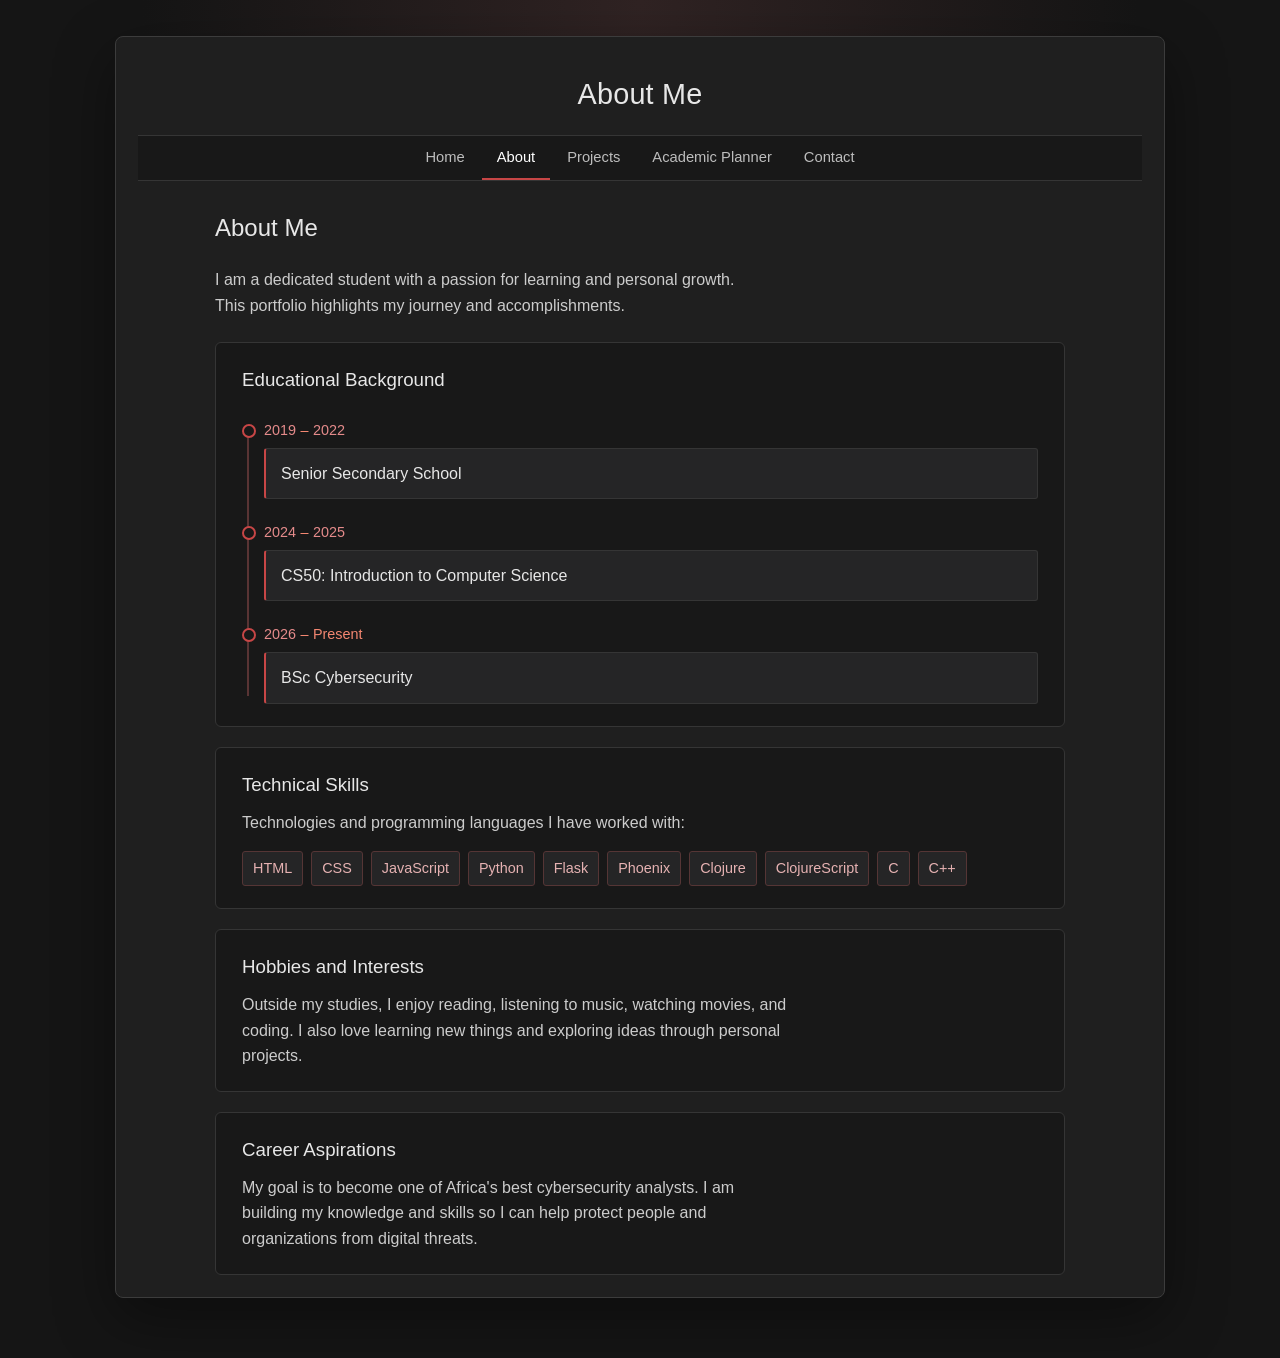
==== About.html @ 2ae8e8ff "Cos 103 Submission" ====
<!DOCTYPE html>
<html lang="en">
<head>
    <meta charset="UTF-8">
    <meta name="viewport" content="width=device-width, initial-scale=1.0">
    <title>About Me</title>
    <link rel="stylesheet" href="Style.css">
</head>
<body>
    <div class="header-container">
        <header class="header">
            <h1>About Me</h1>
            
        </header>
                <nav class="nav" aria-label="Main navigation">
                <a href="Index.html">Home</a>
                <a href="About.html" aria-current="page">About</a>
                <a href="Projects.html">Projects</a>
                <a href="Planner.html">Academic Planner</a>
                <a href="contact.html">Contact</a>
        </nav>

        <section id="about" class="intro" >
            <h2 >About Me</h2>
            <p>I am a dedicated student with a passion for learning and personal growth. This portfolio highlights my journey and accomplishments.</p>
            <section id="education" class="education-timeline">
                <h3>Educational Background</h3>
                <ol class="timeline">
                    <li class="timeline-item">
                        <time class="timeline-date" datetime="2019">2019</time>
                        <span class="timeline-date-separator" aria-hidden="true">–</span>
                        <time class="timeline-date" datetime="2022">2022</time>
                        <div class="timeline-content">
                            <h4>Senior Secondary School</h4>
                        </div>
                    </li>
                    <li class="timeline-item">
                        <time class="timeline-date" datetime="2024">2024</time>
                        <span class="timeline-date-separator" aria-hidden="true">–</span>
                        <time class="timeline-date" datetime="2025">2025</time>
                        <div class="timeline-content">
                            <h4>CS50: Introduction to Computer Science</h4>
                        </div>
                    </li>
                    <li class="timeline-item">
                        <time class="timeline-date" datetime="2026">2026</time>
                        <span class="timeline-date-separator" aria-hidden="true">–</span>
                        <span class="timeline-date">Present</span>
                        <div class="timeline-content">
                            <h4>BSc Cybersecurity</h4>
                        </div>
                    </li>
                </ol>
            </section>
            <section id="technical-skills" class="about-card">
                <h3>Technical Skills</h3>
                <p>Technologies and programming languages I have worked with:</p>
                <ul class="skill-list" aria-label="Technical skills">
                    <li>HTML</li>
                    <li>CSS</li>
                    <li>JavaScript</li>
                    <li>Python</li>
                    <li>Flask</li>
                    <li>Phoenix</li>
                    <li>Clojure</li>
                    <li>ClojureScript</li>
                    <li>C</li>
                    <li>C++</li>
                </ul>
            </section>
            <section id="hobbies" class="about-card">
                <h3>Hobbies and Interests</h3>
                <p>Outside my studies, I enjoy reading, listening to music, watching movies, and coding. I also love learning new things and exploring ideas through personal projects.</p>
            </section>
            <section id="career-aspirations" class="about-card">
                <h3>Career Aspirations</h3>
                <p>My goal is to become one of Africa's best cybersecurity analysts. I am building my knowledge and skills so I can help protect people and organizations from digital threats.</p>
            </section>
        </section>

    </div>  
</body>
</html>
---- Style.css ----
:root {
    color-scheme: dark;
    --editor-bg: #1f1f1f;
    --panel-bg: #181818;
    --raised-bg: #252526;
    --border: #353535;
    --text: #cccccc;
    --muted: #9d9d9d;
    --accent: #c74646;
    --accent-hover: #dc5555;
    --link: #e58b8b;
}

* {
    box-sizing: border-box;
}

html {
    scroll-behavior: smooth;
}

body {
    min-height: 100vh;
    margin: 0;
    padding: 36px 20px 60px;
    background:
        radial-gradient(ellipse at 50% 0%, #302323 0, transparent 55%),
        #151515;
    color: var(--text);
    font-family: "Segoe UI", Tahoma, sans-serif;
    line-height: 1.6;
}

.header-container {
    width: min(100%, 1050px);
    min-height: 75vh;
    margin-inline: auto;
    padding: 22px;
    overflow: hidden;
    background: var(--editor-bg);
    border: 1px solid #3c3c3c;
    border-radius: 8px;
    box-shadow: 0 20px 60px rgba(0, 0, 0, 0.4);
}

.header {
    padding: 12px 20px 18px;
    text-align: center;
}

.header h1 {
    margin: 0;
    color: #e7e7e7;
    font-size: 1.8rem;
    font-weight: 400;
    letter-spacing: 0.2px;
}

.header-caption {
    margin: 6px 0 0;
    color: var(--muted);
    font-size: 0.95rem;
}

.nav {
    display: flex;
    flex-wrap: wrap;
    justify-content: center;
    gap: 2px;
    padding: 0 8px;
    background: var(--panel-bg);
    border-block: 1px solid var(--border);
}

.nav a {
    display: block;
    padding: 10px 15px 8px;
    border-bottom: 2px solid transparent;
    color: #bdbdbd;
    font-size: 0.92rem;
    text-decoration: none;
    transition: background-color 160ms ease, color 160ms ease, border-color 160ms ease;
}

.nav a:hover {
    background: #2a2d2e;
    color: #ffffff;
}

.nav a[aria-current="page"] {
    border-bottom-color: var(--accent);
    color: #ffffff;
}

a {
    color: var(--link);
}

a:focus-visible,
button:focus-visible,
input:focus-visible,
textarea:focus-visible {
    outline: 2px solid #75beff;
    outline-offset: 3px;
}

main,
#about,
#contact,
.header-container > ul {
    width: min(100%, 850px);
    margin: 28px auto 0;
}

h2,
h3 {
    color: #e7e7e7;
    font-weight: 500;
}

.welcome-section {
    display: flex;
    align-items: center;
    justify-content: space-between;
    gap: 24px;
    margin-top: 24px;
    padding: 26px;
    background: var(--panel-bg);
    border: 1px solid var(--border);
    border-radius: 6px;
}

.education-timeline {
    margin-top: 24px;
    padding: 22px 26px;
    background: var(--panel-bg);
    border: 1px solid var(--border);
    border-radius: 6px;
}

.education-timeline h3 {
    margin: 0 0 22px;
}

.timeline {
    position: relative;
    display: grid;
    gap: 20px;
    margin: 0;
    padding: 0 0 0 22px;
    list-style: none;
}

.timeline::before {
    position: absolute;
    top: 8px;
    bottom: 8px;
    left: 5px;
    width: 2px;
    background: #593434;
    content: "";
}

.timeline-item {
    position: relative;
}

.timeline-item::before {
    position: absolute;
    top: 7px;
    left: -22px;
    width: 10px;
    height: 10px;
    border: 2px solid var(--accent);
    border-radius: 50%;
    background: var(--panel-bg);
    content: "";
}

.timeline-date,
.timeline-date-separator {
    color: #e58b8b;
    font-size: 0.9rem;
}

.timeline-content {
    margin-top: 5px;
    padding: 12px 15px;
    background: var(--raised-bg);
    border: 1px solid var(--border);
    border-left: 2px solid var(--accent);
    border-radius: 3px;
}

.timeline-content h4 {
    margin: 0;
    color: #e7e7e7;
    font-size: 1rem;
    font-weight: 500;
}

.about-card {
    margin-top: 20px;
    padding: 22px 26px;
    background: var(--panel-bg);
    border: 1px solid var(--border);
    border-radius: 6px;
}

.about-card h3 {
    margin: 0 0 10px;
}

.about-card p {
    margin: 0;
}

.skill-list {
    display: flex;
    flex-wrap: wrap;
    gap: 8px;
    margin: 16px 0 0;
    padding: 0;
    list-style: none;
}

.skill-list li {
    padding: 5px 10px;
    border: 1px solid #553535;
    border-radius: 3px;
    background: var(--raised-bg);
    color: #e6b2b2;
    font-size: 0.9rem;
}

.intro {
    flex: 1;
    color: var(--text);
}

.intro p {
    max-width: 62ch;
}

.intro span,
.quick-links h2 span {
    color: #f48771;
}

.pfp {
    flex-shrink: 0;
    margin: 0;
    text-align: center;
}

.pfp img {
    display: block;
    width: 220px;
    height: 280px;
    object-fit: cover;
    border: 1px solid #505050;
    border-radius: 4px;
}

.pfp figcaption {
    margin-top: 6px;
    color: var(--muted);
    font-size: 0.9rem;
}

.project-link,
button,
input[type="submit"] {
    display: inline-block;
    margin-top: 10px;
    padding: 9px 14px;
    border: 1px solid var(--accent);
    border-radius: 3px;
    background: var(--accent);
    color: #ffffff;
    font: inherit;
    text-decoration: none;
    cursor: pointer;
    transition: background-color 160ms ease, border-color 160ms ease;
}

.audio-intro {
    margin-top: 20px;
}

.audio-intro h3 {
    margin: 0 0 8px;
    font-size: 1rem;
}

.audio-intro audio {
    display: block;
    width: min(100%, 420px);
}

.project-list {
    display: grid;
    grid-template-columns: minmax(0, 1fr);
    gap: 18px;
}

.project-card {
    min-width: 0;
    padding: 22px 26px;
    background: var(--panel-bg);
    border: 1px solid var(--border);
    border-radius: 6px;
}

.project-card h2 {
    margin-top: 0;
}

.project-card img {
    max-width: 100%;
    height: auto;
}

.video-frame {
    width: 100%;
    aspect-ratio: 16 / 9;
    overflow: hidden;
    border: 1px solid var(--border);
    border-radius: 4px;
    background: #000000;
}

.video-frame iframe {
    display: block;
    width: 100%;
    height: 100%;
    border: 0;
}

.project-link:hover,
button:hover,
input[type="submit"]:hover {
    border-color: var(--accent-hover);
    background: var(--accent-hover);
}

.quick-links {
    margin-top: 26px;
}

.quick-links h2 {
    font-size: 1.15rem;
}

.links {
    display: grid;
    grid-template-columns: repeat(4, minmax(0, 1fr));
    gap: 10px;
    text-align: center;
}

.links a {
    padding: 12px 14px;
    border: 1px solid var(--border);
    border-radius: 4px;
    background: var(--raised-bg);
    color: var(--text);
    text-decoration: none;
    transition: background-color 160ms ease, border-color 160ms ease;
}

.links a:hover {
    border-color: #505050;
    background: #2a2d2e;
}

.links a span {
    display: inline-block;
    color: #f48771;
    font-size: 0.95rem;
}

.header-container > ul {
    padding-left: 24px;
}

.header-container > ul li {
    margin-block: 12px;
}

.welcome-section h3 {
    flex-basis: 100%;
}

#contact form,
#academic-planner form {
    display: grid;
    gap: 10px;
    max-width: 620px;
}

.task-list {
    display: grid;
    gap: 10px;
    margin: 0;
    padding: 0;
    list-style: none;
}

.task-item {
    display: flex;
    align-items: flex-start;
    justify-content: space-between;
    gap: 16px;
    padding: 14px 16px;
    border: 1px solid var(--border);
    border-radius: 4px;
    background: var(--panel-bg);
}

.task-details {
    min-width: 0;
}

.task-details p {
    margin: 4px 0 0;
    color: var(--muted);
}

.task-item.is-complete .task-title {
    color: var(--muted);
    text-decoration: line-through;
}

.task-actions {
    display: flex;
    flex-shrink: 0;
    gap: 8px;
}

.task-actions button {
    margin: 0;
}

#planner-status:empty {
    display: none;
}

#contact-status:empty {
    display: none;
}

label {
    color: #c5c5c5;
}

input,
textarea {
    width: 100%;
    padding: 9px 10px;
    border: 1px solid #454545;
    border-radius: 3px;
    background: #252526;
    color: var(--text);
    font: inherit;
}

input::placeholder {
    color: #858585;
}

input[type="submit"],
button {
    width: fit-content;
}

footer {
    margin-top: 28px;
    color: var(--muted);
    text-align: center;
}

@media (max-width: 700px) {
    body {
        padding: 16px 10px 40px;
    }

    .header-container {
        min-height: calc(100vh - 56px);
        padding: 14px;
    }

    .welcome-section {
        flex-direction: column-reverse;
        align-items: stretch;
        padding: 20px;
    }

    .pfp img {
        width: 160px;
        height: 180px;
        margin-inline: auto;
    }

    .links {
        grid-template-columns: repeat(2, minmax(0, 1fr));
    }

    .task-item {
        flex-direction: column;
    }

    .task-actions {
        flex-wrap: wrap;
    }
}

@media (max-width: 420px) {
    .header h1 {
        font-size: 1.5rem;
    }

    .nav {
        justify-content: flex-start;
    }

    .nav a {
        padding-inline: 10px;
    }

    .links {
        grid-template-columns: 1fr;
    }
}
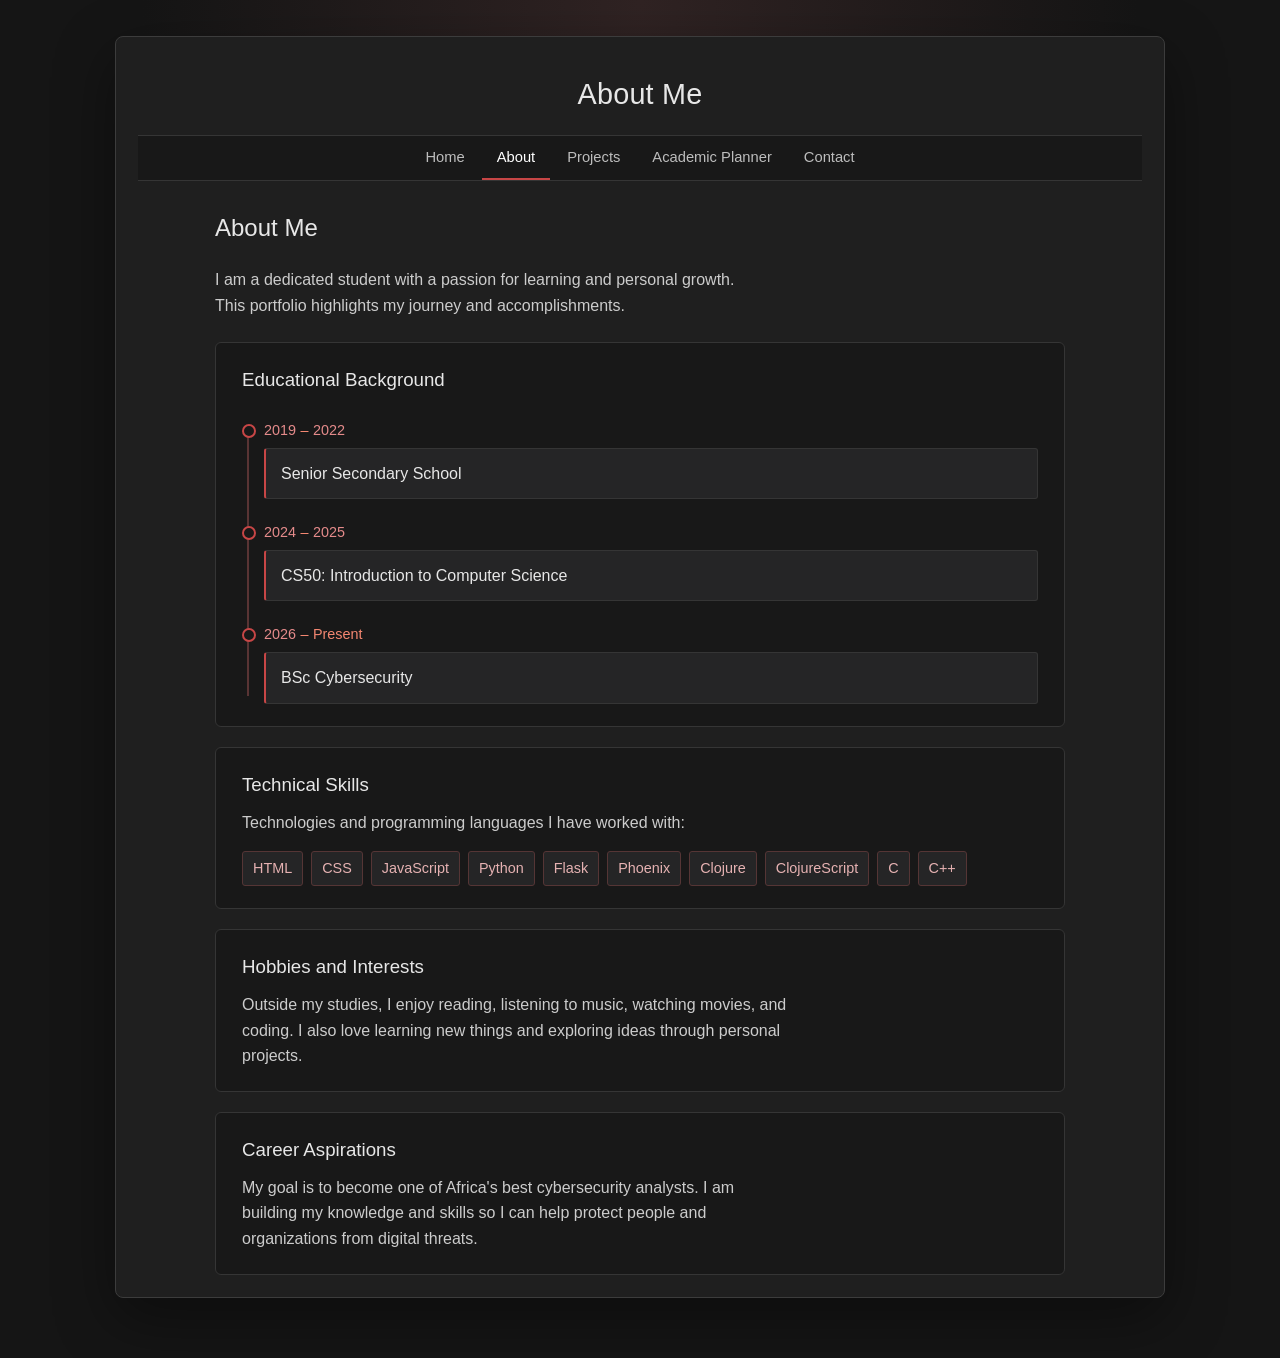
==== commit 8458f292: "Added animations to all pages, Fixed some broken links in Projects.html," ====
--- a/About.html
+++ b/About.html
@@ -20,8 +20,8 @@
                 <a href="contact.html">Contact</a>
         </nav>
 
-        <section id="about" class="intro" >
-            <h2 >About Me</h2>
+        <main id="about" class="intro">
+            <h2>About Me</h2>
             <p>I am a dedicated student with a passion for learning and personal growth. This portfolio highlights my journey and accomplishments.</p>
             <section id="education" class="education-timeline">
                 <h3>Educational Background</h3>
@@ -76,7 +76,7 @@
                 <h3>Career Aspirations</h3>
                 <p>My goal is to become one of Africa's best cybersecurity analysts. I am building my knowledge and skills so I can help protect people and organizations from digital threats.</p>
             </section>
-        </section>
+        </main>
 
     </div>  
 </body>
--- a/Style.css
+++ b/Style.css
@@ -31,6 +31,28 @@
     line-height: 1.6;
 }
 
+@keyframes rise-in {
+    from {
+        opacity: 0;
+        transform: translateY(12px);
+    }
+
+    to {
+        opacity: 1;
+        transform: translateY(0);
+    }
+}
+
+@keyframes fade-in {
+    from {
+        opacity: 0;
+    }
+
+    to {
+        opacity: 1;
+    }
+}
+
 .header-container {
     width: min(100%, 1050px);
     min-height: 75vh;
@@ -46,6 +68,7 @@
 .header {
     padding: 12px 20px 18px;
     text-align: center;
+    animation: rise-in 500ms ease-out both;
 }
 
 .header h1 {
@@ -70,6 +93,7 @@
     padding: 0 8px;
     background: var(--panel-bg);
     border-block: 1px solid var(--border);
+    animation: rise-in 500ms 80ms ease-out both;
 }
 
 .nav a {
@@ -79,12 +103,13 @@
     color: #bdbdbd;
     font-size: 0.92rem;
     text-decoration: none;
-    transition: background-color 160ms ease, color 160ms ease, border-color 160ms ease;
+    transition: background-color 160ms ease, color 160ms ease, border-color 160ms ease, transform 160ms ease;
 }
 
 .nav a:hover {
     background: #2a2d2e;
     color: #ffffff;
+    transform: translateY(-2px);
 }
 
 .nav a[aria-current="page"] {
@@ -110,6 +135,10 @@
 .header-container > ul {
     width: min(100%, 850px);
     margin: 28px auto 0;
+}
+
+main:not(.project-list) {
+    animation: rise-in 550ms 140ms ease-out both;
 }
 
 h2,
@@ -136,6 +165,12 @@
     background: var(--panel-bg);
     border: 1px solid var(--border);
     border-radius: 6px;
+    transition: border-color 180ms ease, transform 180ms ease;
+}
+
+.education-timeline:hover {
+    border-color: #505050;
+    transform: translateY(-2px);
 }
 
 .education-timeline h3 {
@@ -205,6 +240,12 @@
     background: var(--panel-bg);
     border: 1px solid var(--border);
     border-radius: 6px;
+    transition: border-color 180ms ease, transform 180ms ease;
+}
+
+.about-card:hover {
+    border-color: #505050;
+    transform: translateY(-2px);
 }
 
 .about-card h3 {
@@ -281,7 +322,7 @@
     font: inherit;
     text-decoration: none;
     cursor: pointer;
-    transition: background-color 160ms ease, border-color 160ms ease;
+    transition: background-color 160ms ease, border-color 160ms ease, transform 160ms ease;
 }
 
 .audio-intro {
@@ -310,6 +351,21 @@
     background: var(--panel-bg);
     border: 1px solid var(--border);
     border-radius: 6px;
+    animation: fade-in 500ms ease-out both;
+    transition: border-color 180ms ease, transform 180ms ease;
+}
+
+.project-card:nth-child(2) {
+    animation-delay: 80ms;
+}
+
+.project-card:nth-child(3) {
+    animation-delay: 160ms;
+}
+
+.project-card:hover {
+    border-color: #505050;
+    transform: translateY(-3px);
 }
 
 .project-card h2 {
@@ -342,6 +398,7 @@
 input[type="submit"]:hover {
     border-color: var(--accent-hover);
     background: var(--accent-hover);
+    transform: translateY(-2px);
 }
 
 .quick-links {
@@ -366,12 +423,13 @@
     background: var(--raised-bg);
     color: var(--text);
     text-decoration: none;
-    transition: background-color 160ms ease, border-color 160ms ease;
+    transition: background-color 160ms ease, border-color 160ms ease, transform 160ms ease;
 }
 
 .links a:hover {
     border-color: #505050;
     background: #2a2d2e;
+    transform: translateY(-3px);
 }
 
 .links a span {
@@ -416,6 +474,12 @@
     border: 1px solid var(--border);
     border-radius: 4px;
     background: var(--panel-bg);
+    transition: border-color 180ms ease, transform 180ms ease;
+}
+
+.task-item:hover {
+    border-color: #505050;
+    transform: translateY(-2px);
 }
 
 .task-details {
@@ -463,6 +527,13 @@
     background: #252526;
     color: var(--text);
     font: inherit;
+    transition: border-color 160ms ease, box-shadow 160ms ease;
+}
+
+input:focus,
+textarea:focus {
+    border-color: var(--accent);
+    box-shadow: 0 0 0 2px rgba(199, 70, 70, 0.18);
 }
 
 input::placeholder {
@@ -478,6 +549,18 @@
     margin-top: 28px;
     color: var(--muted);
     text-align: center;
+    animation: rise-in 500ms 220ms ease-out both;
+}
+
+@media (prefers-reduced-motion: reduce) {
+    *,
+    *::before,
+    *::after {
+        scroll-behavior: auto !important;
+        animation-duration: 0.01ms !important;
+        animation-iteration-count: 1 !important;
+        transition-duration: 0.01ms !important;
+    }
 }
 
 @media (max-width: 700px) {
